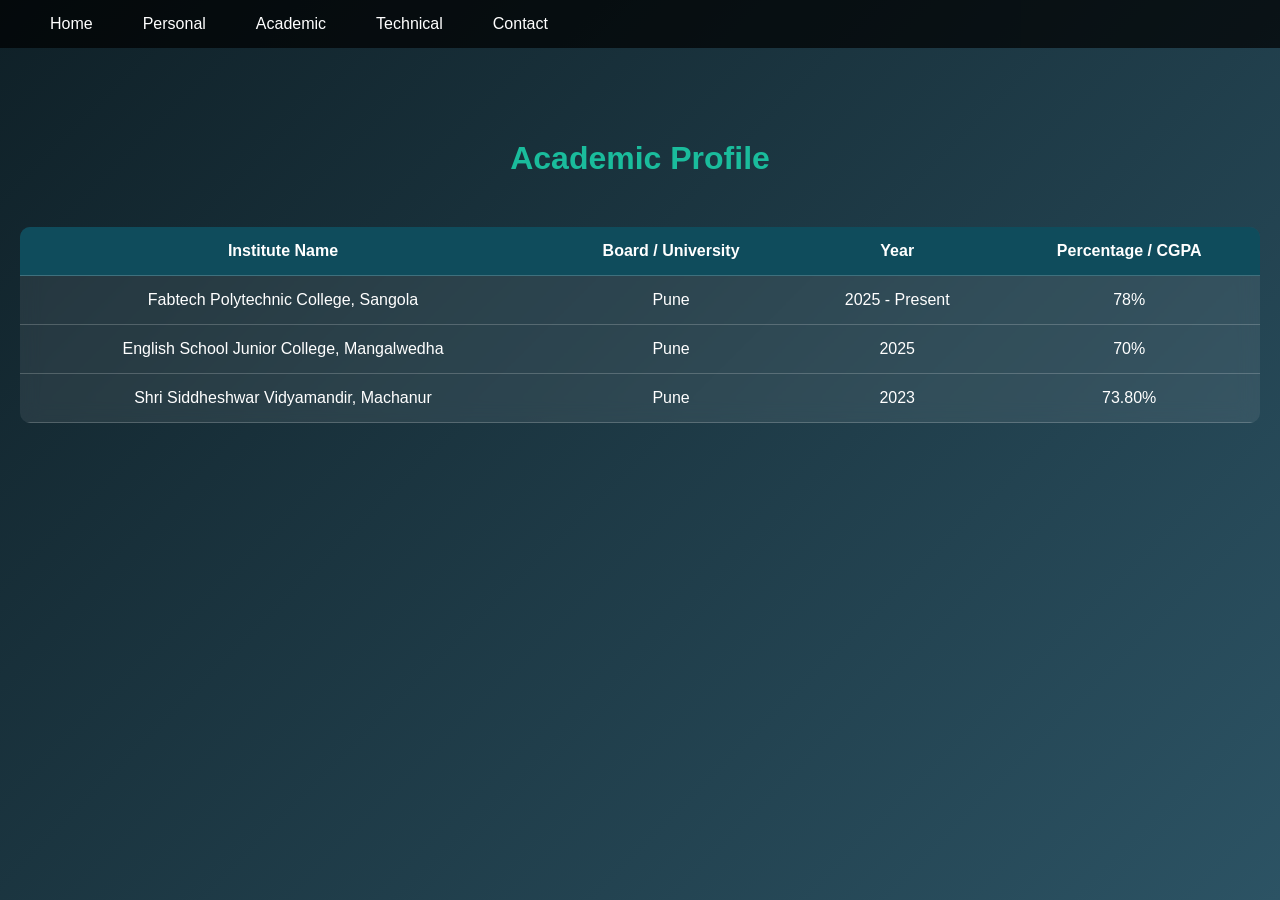
==== academic.html @ 273f05bb "Add files via upload" ====
<!DOCTYPE html>
<html lang="en">
<head>
<meta charset="UTF-8">
<meta name="viewport" content="width=device-width, initial-scale=1.0">
<title>Academic Profile</title>
<link rel="stylesheet" href="style.css">
</head>
<body>
  <nav class="navbar">
  <div class="logo"></div>

  <div class="menu-icon" onclick="toggleMenu()">
    ☰
  </div>

  <ul class="nav-links" id="menu">
    <li><a href="index.html">Home</a></li>
    <li><a href="Personal.html">Personal</a></li>
    <li><a href="academic.html">Academic</a></li>
    <li><a href="technical.html">Technical</a></li>
    <li><a href="contact.html">Contact</a></li>
  </ul>
</nav>

      <section class="academic-section">
        <h1 class="title">Academic Profile</h1>
        
        <div class="table-container">
        <table>
        <thead>
        <tr>
        <th>Institute Name</th>
        <th>Board / University</th>
        <th>Year</th>
        <th>Percentage / CGPA</th>
        </tr>
        </thead>
        
        <tbody>
        <tr>
        <td>Fabtech Polytechnic College, Sangola</td>
        <td>Pune</td>
        <td>2025 - Present</td>
        <td>78%</td>
        </tr>
        
        <tr>
        <td>English School Junior College, Mangalwedha</td>
        <td>Pune</td>
        <td>2025</td>
        <td>70%</td>
        </tr>
        
        <tr>
        <td>Shri Siddheshwar Vidyamandir, Machanur</td>
        <td>Pune</td>
        <td>2023</td>
        <td>73.80%</td>
        </tr>
        
        </tbody>
        </table>
        </div>
        
        </section>
       <script src="script.js"></script>
</body>
</html>
---- style.css ----
*{
    margin:0;
    padding:0;
    box-sizing:border-box;
    font-family:Arial, sans-serif;
}
nav {
    position: fixed;
    top: 0;
    left: 0;
    width: 100%;
    z-index: 1000;
}
body {
    padding-top: 60px; /* Adjust based on nav height */
}

body{
    background:linear-gradient(135deg,#0f2027,#203a43,#2c5364);
    color:white;
}

body{
margin:0;
font-family:Arial;
}

.navbar{
display:flex;
justify-content:flex-start;
align-items:center;
padding:15px;
}

.logo{
color:white;
font-size:20px;
}

.nav-links{
list-style:none;
display:flex;
left:20px;
}

.nav-links li{
margin:0 15px;
left:20px;
}

.nav-links a{
color:white;
text-decoration:none;
left:20px;
}

.menu-icon{
position:absolute;
left:20px;
top:20px;
display:none;
color:white;
font-size:28px;
cursor:pointer;
}

/* Mobile view */

@media (max-width:768px){

.nav-links{
display:none;
flex-direction:column;
background:#111;
position:absolute;
top:60px;
right:0;
width:200px;
}

.nav-links li{
padding:10px;
}

.menu-icon{
display:block;
}

.show{
display:flex;
}

}
/* Mobile */

@media(max-width:768px){

.nav-menu{
position:absolute;
top:60px;
right:-100%;
background:#111;
flex-direction:column;
width:200px;
text-align:center;
transition:0.4s;
}

.nav-menu li{
margin:20px 0;
}

.nav-menu.active{
right:0;
}

.hamburger{
display:flex;
}

}
    
    /* Heading */
    
    h1{
    text-align:center;
    color:#00ffe7;
    margin:20px 0;
    }
    
    /* Card Container */
    
    .container{
    width:90%;
    max-width:500px;
    margin:auto;
    padding:20px;
    border-radius:15px;
    background:rgba(255,255,255,0.05);
    box-shadow:0 0 15px rgba(0,255,200,0.4);
    }
    
    /* Info Box */
    
    .info{
    margin-bottom:20px;
    }
    
    .info label{
    color:#00ffe7;
    font-size:18px;
    display:block;
    margin-bottom:5px;
    }
    
    .info p{
    background:rgba(255,255,255,0.1);
    padding:10px;
    border-radius:8px;
    }

/* HERO */
.hero{
    text-align:center;
    padding:100px 20px;
}

.profile-img{
    width:150px;
    height:150px;
    border-radius:50%;
    border:5px solid #00d4ff;
    margin-bottom:20px;
}

/* PAGES */
.page{
    padding:80px 20px;
    text-align:center;
}

.card{
    background:#1b2a33;
    margin:20px auto;
    padding:20px;
    width:80%;
    max-width:500px;
    border-radius:10px;
}

/* Responsive */
@media(max-width:768px){
    nav{
        padding:15px 20px;
        flex-direction:column;
    }
}
body{
        font-family: Arial, sans-serif;
        background: linear-gradient(to right, #0f2027, #203a43, #2c5364);
        color: white;
        text-align: center;
        padding: 40px;
    }
    
    h1{
        margin-bottom:30px;
    }
    .academic-section{
        padding-top:120px;
        text-align:center;
        }
        
        .title{
        font-size:32px;
        color:#1abc9c;
        margin-bottom:30px;
        }
        
        .table-container{
        overflow-x:auto;
        padding:20px;
        }
        
        table{
        width:100%;
        border-collapse:collapse;
        background:rgba(255,255,255,0.08);
        backdrop-filter:blur(10px);
        border-radius:10px;
        overflow:hidden;
        }
        
        th, td{
        padding:15px;
        text-align:center;
        border-bottom:1px solid rgba(255,255,255,0.2);
        color:white;
        }
        
        th{
        background:#0f4c5c;
        }
        
        tr:hover{
        background:rgba(255,255,255,0.05);
        }
        
        /* Mobile Responsive */
        
        @media (max-width:768px){
        
        .title{
        font-size:24px;
        }
        
        th,td{
        padding:10px;
        font-size:14px;
        }
        
        }
        @media (max-width:600px){

            .navbar ul{
            flex-direction:column;
            }
            
            .navbar ul li{
            margin:5px 0;
            }
            
            h1{
            font-size:24px;
            }
            
            .container{
            width:95%;
            padding:15px;
            }
            
            }
            *{
                margin:0;
                padding:0;
                box-sizing:border-box;
                font-family:Arial, sans-serif;
            }
            
            
                    /* Use a creative linear gradient background */
                    body {
                        min-height: 100vh;
                        font-family: 'Segoe UI', 'Arial', sans-serif;
                        /* Soft blue/teal gradient */
                        background: linear-gradient(135deg, #0f2027 0%, #2c5364 100%);
                        color: #fff;
                        margin: 0;
                        padding: 0;
                    }
                    nav{
                background:rgba(0,0,0,0.7);
                padding:15px 50px;
                display:flex;
                justify-content:space-between;
                align-items:center;
            }
            
            nav a{
                color:white;
                text-decoration:none;
                margin-left:20px;
            }
            
            nav a:hover{
                color:#00d4ff;
            }
            
                    .container {
                        max-width: 420px;
                        width: 92%;
                        margin: 60px auto 0 auto;
                        background: rgba(255,255,255,0.13);
                        padding: 32px 26px 26px 26px;
                        border-radius: 20px;
                        box-shadow: 0 8px 32px 0 rgba(31, 38, 135, 0.18);
                        -webkit-backdrop-filter: blur(3px);
                        backdrop-filter: blur(3px);
                        border: 1.5px solid rgba(0,212,255,0.21);
                        position: relative;
                        animation: popIn 1.1s cubic-bezier(.55,-0.02,.46,1.23);
                    }
            
                    @keyframes popIn {
                        0% { transform: scale(0.92) translateY(64px); opacity: 0; }
                        100% { transform: scale(1) translateY(0); opacity: 1; }
                    }
            
                    h2 {
                        text-align: center;
                        margin-bottom: 28px;
                        font-size: 2.1rem;
                        color: #00ffd5;
                        letter-spacing: 1.2px;
                        font-weight: 700;
                        text-shadow: 0 2px 14px #2c536477;
                        position: relative;
                    }
                    h2::after {
                        content: '';
                        display: block;
                        margin: 12px auto 0 auto;
                        width: 48px;
                        height: 3px;
                        border-radius: 2px;
                        background: linear-gradient(90deg, #00ffd5, #203a43);
                        opacity: 0.53;
                    }
            
                    .personal-illustration {
                        width: 94px;
                        height: 94px;
                        margin: 0 auto 20px auto;
                        display: flex;
                        align-items: center;
                        justify-content: center;
                        border-radius: 50%;
                        background: linear-gradient(135deg, #00ffd544 25%, #203a4346 100%);
                        box-shadow: 0 4px 18px #00ffd544;
                        animation: floatpls 6s ease-in-out infinite;
                    }
                    @keyframes floatpls {
                        0%,100% { transform: translateY(0); }
                        50% { transform: translateY(-10px);}
                    }
            
                    .info {
                        margin-bottom: 22px;
                        display: flex;
                        flex-direction: column;
                        gap: 4px;
                        background: linear-gradient(90deg, #00d4ff18 35%, #ffffff09 100%);
                        border-radius: 12px;
                        padding: 18px 18px 14px 18px;
                        box-shadow: 0 1px 12px #00ffd524;
                        transition: box-shadow 0.23s, transform 0.23s;
                        border: 1.2px solid #00ffd513;
                        position: relative;
                    }
                    .info:hover {
                        box-shadow: 0 4px 30px #00ffd566, 0 1px 18px #2c536425;
                        transform: scale(1.03) translateY(-2px);
                    }
            
                    .label {
                        font-weight: 600;
                        color: #00ffd5;
                        font-size: 1.07rem;
                        letter-spacing: 0.06em;
                        display: flex;
                        align-items: center;
                        gap: 7px;
                        margin-bottom: 2px;
                    }
            
                    .label::before {
                        content: "• ";
                        color: #00ffd5;
                        font-size: 1.10em;
                    }
            
                    .value {
                        padding: 7px 11px;
                        background: rgba(255,255,255,0.12);
                        border-radius: 6px;
                        font-size: 1.01rem;
                        color: #fff;
                        word-break: break-word;
                        box-shadow: 0 0.7px 8px rgba(0,255,213,0.09);
                        transition: background 0.19s;
                        min-height: 26px;
                    }
            
                    /* Responsive tweaks */
                    @media (max-width: 600px) {
                        .container {
                            width: 96%;
                            max-width: 99vw;
                            padding: 14vw 4vw 9vw 4vw;
                            border-radius: 12px;
                            margin: 22px auto;
                        }
                        h2 {
                            font-size: 1.35rem;
                            margin-bottom: 14px;
                        }
                        .personal-illustration {
                            width: 61px;
                            height: 61px;
                            margin-bottom: 14px;
                        }
                        .info {
                            padding: 11px 9px 8px 11px;
                            gap: 0px;
                            border-radius: 7px;
                        }
                        .value {
                            font-size: .99rem;
                            border-radius: 4px;
                        }
                    }
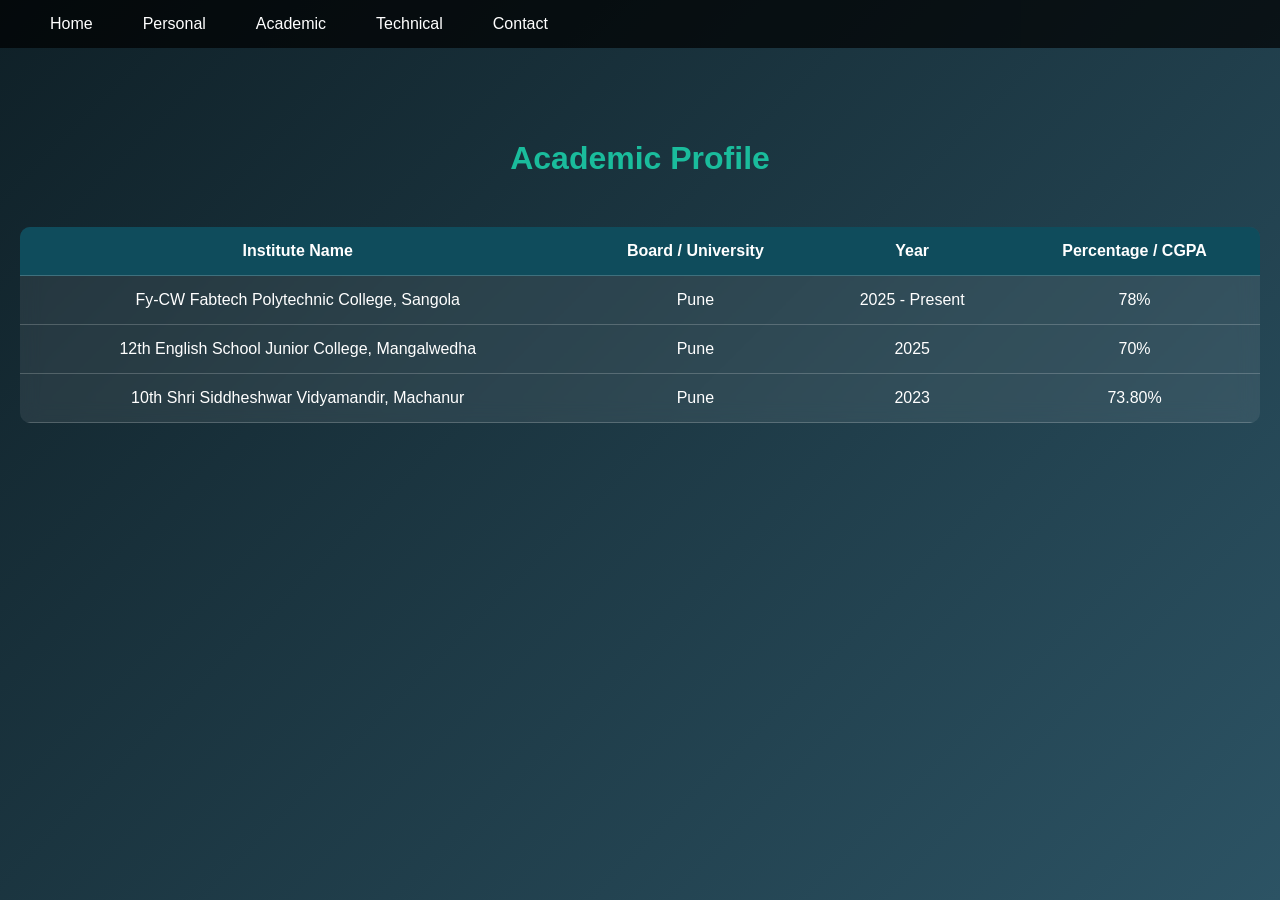
==== commit 68a7d38a: "Update academic qualifications in academic.html" ====
--- a/academic.html
+++ b/academic.html
@@ -39,21 +39,21 @@
         
         <tbody>
         <tr>
-        <td>Fabtech Polytechnic College, Sangola</td>
+        <td>Fy-CW Fabtech Polytechnic College, Sangola</td>
         <td>Pune</td>
         <td>2025 - Present</td>
         <td>78%</td>
         </tr>
         
         <tr>
-        <td>English School Junior College, Mangalwedha</td>
+        <td>12th English School Junior College, Mangalwedha</td>
         <td>Pune</td>
         <td>2025</td>
         <td>70%</td>
         </tr>
         
         <tr>
-        <td>Shri Siddheshwar Vidyamandir, Machanur</td>
+        <td>10th Shri Siddheshwar Vidyamandir, Machanur</td>
         <td>Pune</td>
         <td>2023</td>
         <td>73.80%</td>
@@ -69,3 +69,4 @@
 </html>
 
 
+
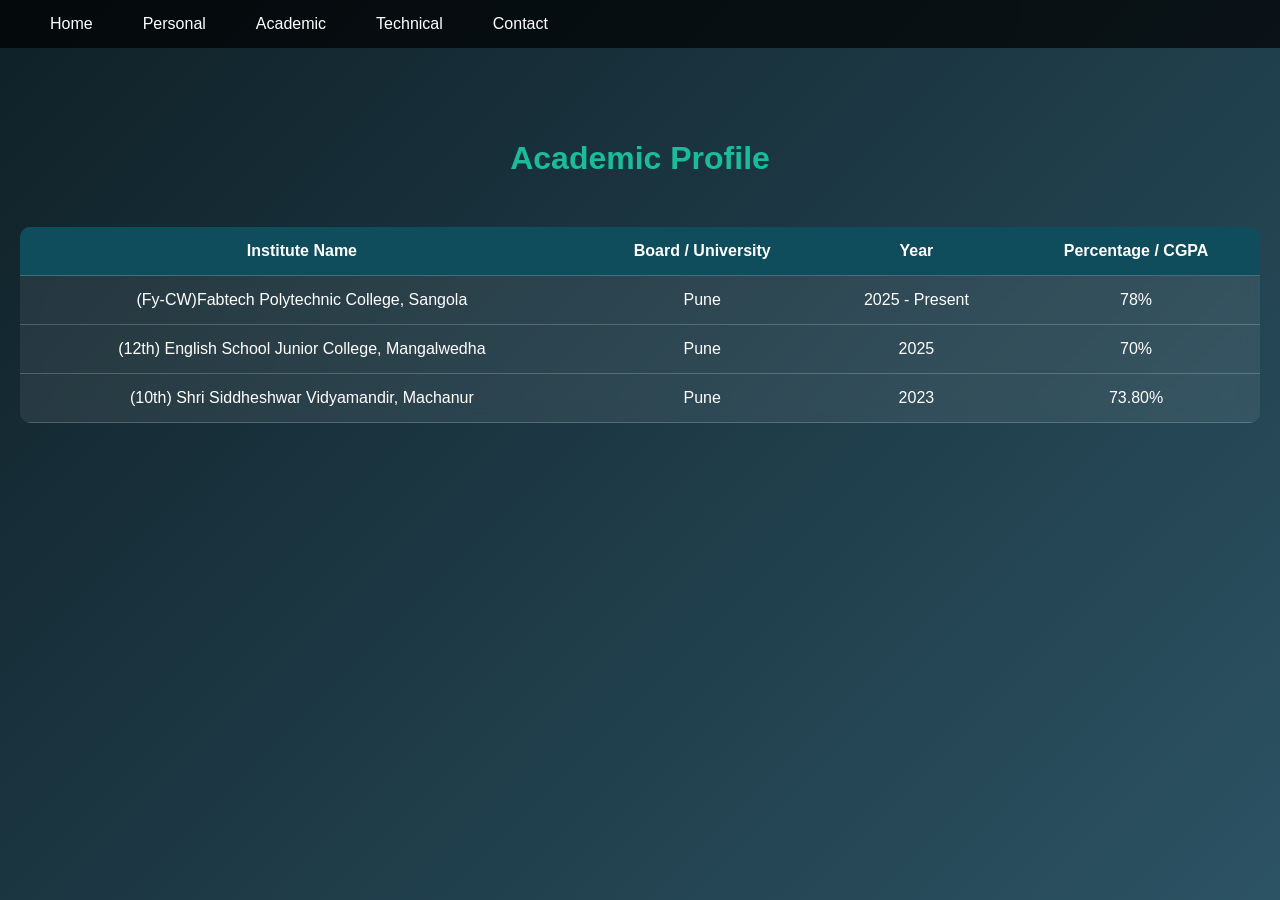
==== commit 8628c45c: "Fix formatting and update institute names in academic.html" ====
--- a/academic.html
+++ b/academic.html
@@ -39,21 +39,21 @@
         
         <tbody>
         <tr>
-        <td>Fy-CW Fabtech Polytechnic College, Sangola</td>
+        <td>(Fy-CW)Fabtech Polytechnic College, Sangola</td>
         <td>Pune</td>
         <td>2025 - Present</td>
         <td>78%</td>
         </tr>
         
         <tr>
-        <td>12th English School Junior College, Mangalwedha</td>
+        <td>(12th) English School Junior College, Mangalwedha</td>
         <td>Pune</td>
         <td>2025</td>
         <td>70%</td>
         </tr>
         
         <tr>
-        <td>10th Shri Siddheshwar Vidyamandir, Machanur</td>
+        <td>(10th) Shri Siddheshwar Vidyamandir, Machanur</td>
         <td>Pune</td>
         <td>2023</td>
         <td>73.80%</td>
@@ -70,3 +70,4 @@
 
 
 
+
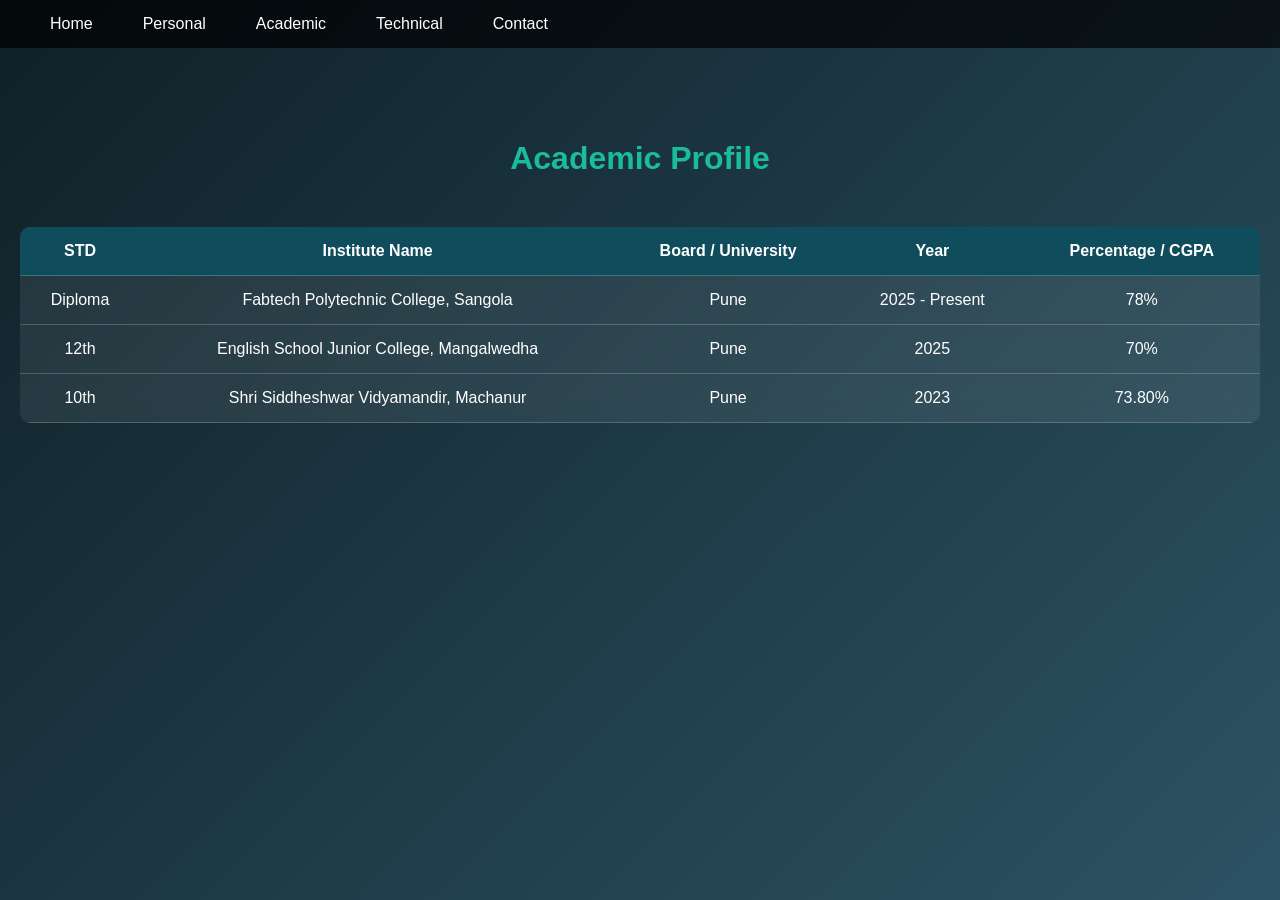
==== commit 0b59e479: "Update academic.html" ====
--- a/academic.html
+++ b/academic.html
@@ -30,6 +30,7 @@
         <table>
         <thead>
         <tr>
+        <th>STD</th> 
         <th>Institute Name</th>
         <th>Board / University</th>
         <th>Year</th>
@@ -39,21 +40,24 @@
         
         <tbody>
         <tr>
-        <td>(Fy-CW)Fabtech Polytechnic College, Sangola</td>
+        <td>Diploma</td> 
+        <td>Fabtech Polytechnic College, Sangola</td>
         <td>Pune</td>
         <td>2025 - Present</td>
         <td>78%</td>
         </tr>
         
         <tr>
-        <td>(12th) English School Junior College, Mangalwedha</td>
+        <td>12th</td>  
+        <td>English School Junior College, Mangalwedha</td>
         <td>Pune</td>
         <td>2025</td>
         <td>70%</td>
         </tr>
         
         <tr>
-        <td>(10th) Shri Siddheshwar Vidyamandir, Machanur</td>
+        <td>10th</td>  
+        <td>Shri Siddheshwar Vidyamandir, Machanur</td>
         <td>Pune</td>
         <td>2023</td>
         <td>73.80%</td>
@@ -71,3 +75,4 @@
 
 
 
+
